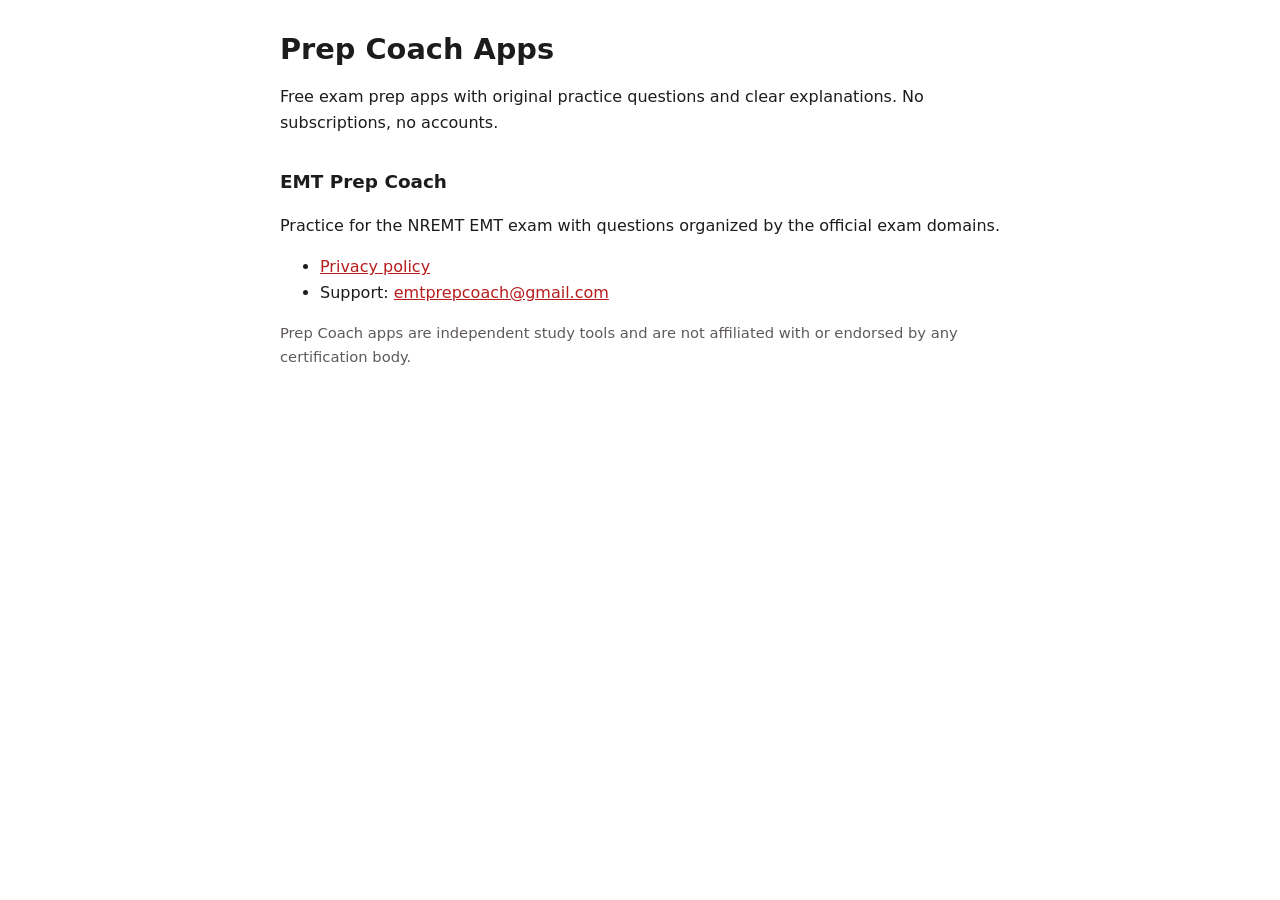
==== index.html @ 00607d13 "Create index.html" ====
<!doctype html>
<html lang="en">
<head>
<meta charset="utf-8">
<meta name="viewport" content="width=device-width, initial-scale=1">
<title>Prep Coach Apps</title>
<meta name="description" content="Free, ad-supported exam prep apps for EMT and other certifications.">
<link rel="stylesheet" href="style.css">
</head>
<body>
<main>
<h1>Prep Coach Apps</h1>
<p>Free exam prep apps with original practice questions and clear explanations. No subscriptions, no accounts.</p>

<h2>EMT Prep Coach</h2>
<p>Practice for the NREMT EMT exam with questions organized by the official exam domains.</p>
<ul>
<li><a href="emt/privacy/">Privacy policy</a></li>
<li>Support: <a href="mailto:emtprepcoach@gmail.com">emtprepcoach@gmail.com</a></li>
</ul>

<p class="muted">Prep Coach apps are independent study tools and are not affiliated with or endorsed by any certification body.</p>
</main>
</body>
</html>
---- style.css ----
:root { color-scheme: light dark; --fg: #1d1b1b; --muted: #5f5a5a; --link: #b71c1c; --bg: #fff; }
@media (prefers-color-scheme: dark) { :root { --fg: #ece6e6; --muted: #a9a1a1; --link: #ff8a80; --bg: #141212; } }
body { margin: 0; background: var(--bg); color: var(--fg); font: 16px/1.6 system-ui, -apple-system, "Segoe UI", Roboto, sans-serif; }
main { max-width: 720px; margin: 0 auto; padding: 32px 16px 64px; }
h1 { font-size: 1.8rem; line-height: 1.25; margin: 0 0 8px; }
h2 { font-size: 1.15rem; margin: 32px 0 8px; }
a { color: var(--link); }
.muted { color: var(--muted); font-size: 0.92rem; }
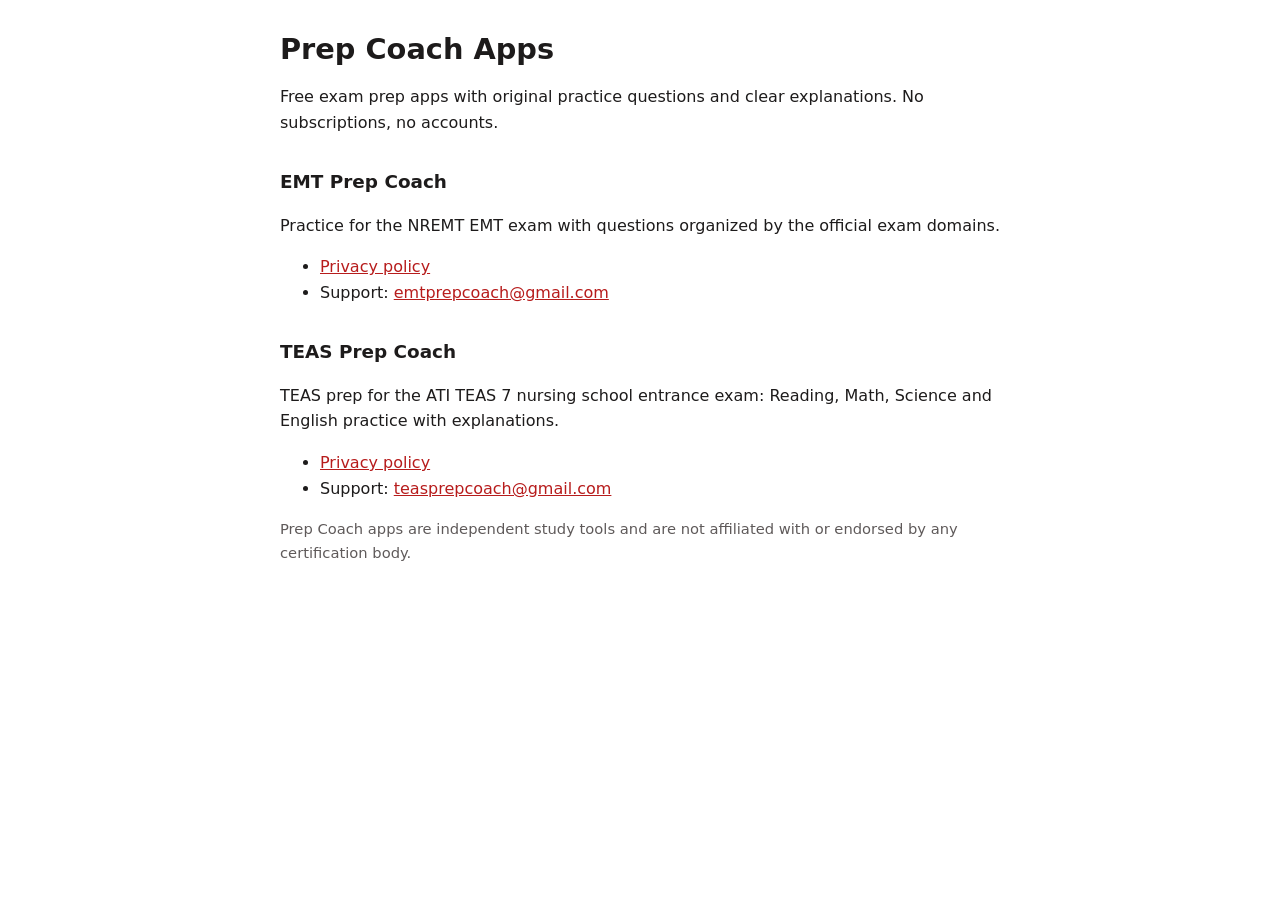
==== commit f071e388: "Add TEAS Prep Coach to the apps page" ====
--- a/index.html
+++ b/index.html
@@ -4,7 +4,7 @@
 <meta charset="utf-8">
 <meta name="viewport" content="width=device-width, initial-scale=1">
 <title>Prep Coach Apps</title>
-<meta name="description" content="Free, ad-supported exam prep apps for EMT and other certifications.">
+<meta name="description" content="Free, ad-supported exam prep apps for EMT, TEAS and other exams.">
 <link rel="stylesheet" href="style.css">
 </head>
 <body>
@@ -18,6 +18,12 @@
 <li><a href="emt/privacy/">Privacy policy</a></li>
 <li>Support: <a href="mailto:emtprepcoach@gmail.com">emtprepcoach@gmail.com</a></li>
 </ul>
+<h2>TEAS Prep Coach</h2>
+<p>TEAS prep for the ATI TEAS 7 nursing school entrance exam: Reading, Math, Science and English practice with explanations.</p>
+<ul>
+<li><a href="teas/privacy/">Privacy policy</a></li>
+<li>Support: <a href="mailto:teasprepcoach@gmail.com">teasprepcoach@gmail.com</a></li>
+</ul>
 
 <p class="muted">Prep Coach apps are independent study tools and are not affiliated with or endorsed by any certification body.</p>
 </main>
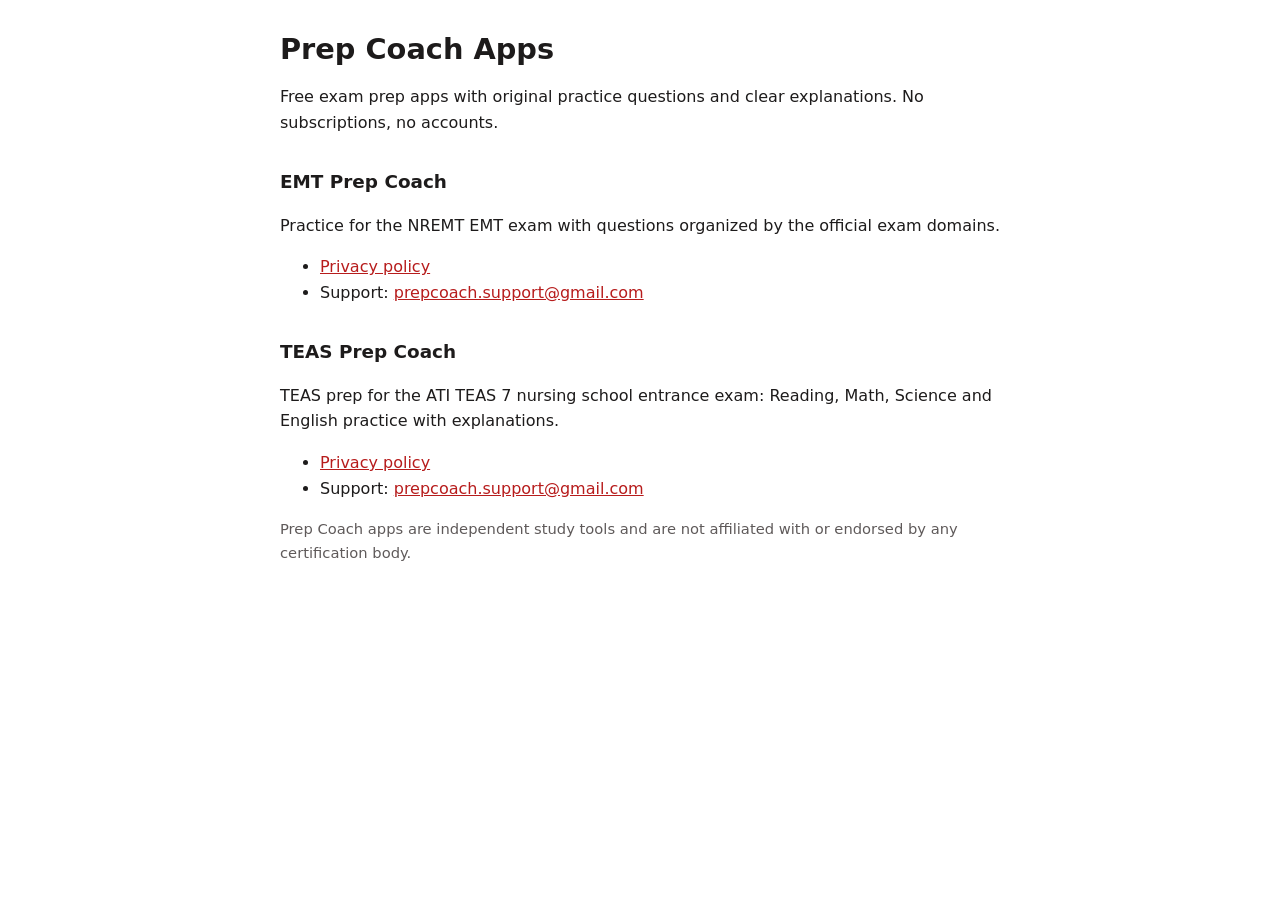
==== commit 451ae303: "Use shared support email prepcoach.support@gmail.com" ====
--- a/index.html
+++ b/index.html
@@ -16,13 +16,13 @@
 <p>Practice for the NREMT EMT exam with questions organized by the official exam domains.</p>
 <ul>
 <li><a href="emt/privacy/">Privacy policy</a></li>
-<li>Support: <a href="mailto:emtprepcoach@gmail.com">emtprepcoach@gmail.com</a></li>
+<li>Support: <a href="mailto:prepcoach.support@gmail.com">prepcoach.support@gmail.com</a></li>
 </ul>
 <h2>TEAS Prep Coach</h2>
 <p>TEAS prep for the ATI TEAS 7 nursing school entrance exam: Reading, Math, Science and English practice with explanations.</p>
 <ul>
 <li><a href="teas/privacy/">Privacy policy</a></li>
-<li>Support: <a href="mailto:teasprepcoach@gmail.com">teasprepcoach@gmail.com</a></li>
+<li>Support: <a href="mailto:prepcoach.support@gmail.com">prepcoach.support@gmail.com</a></li>
 </ul>
 
 <p class="muted">Prep Coach apps are independent study tools and are not affiliated with or endorsed by any certification body.</p>
